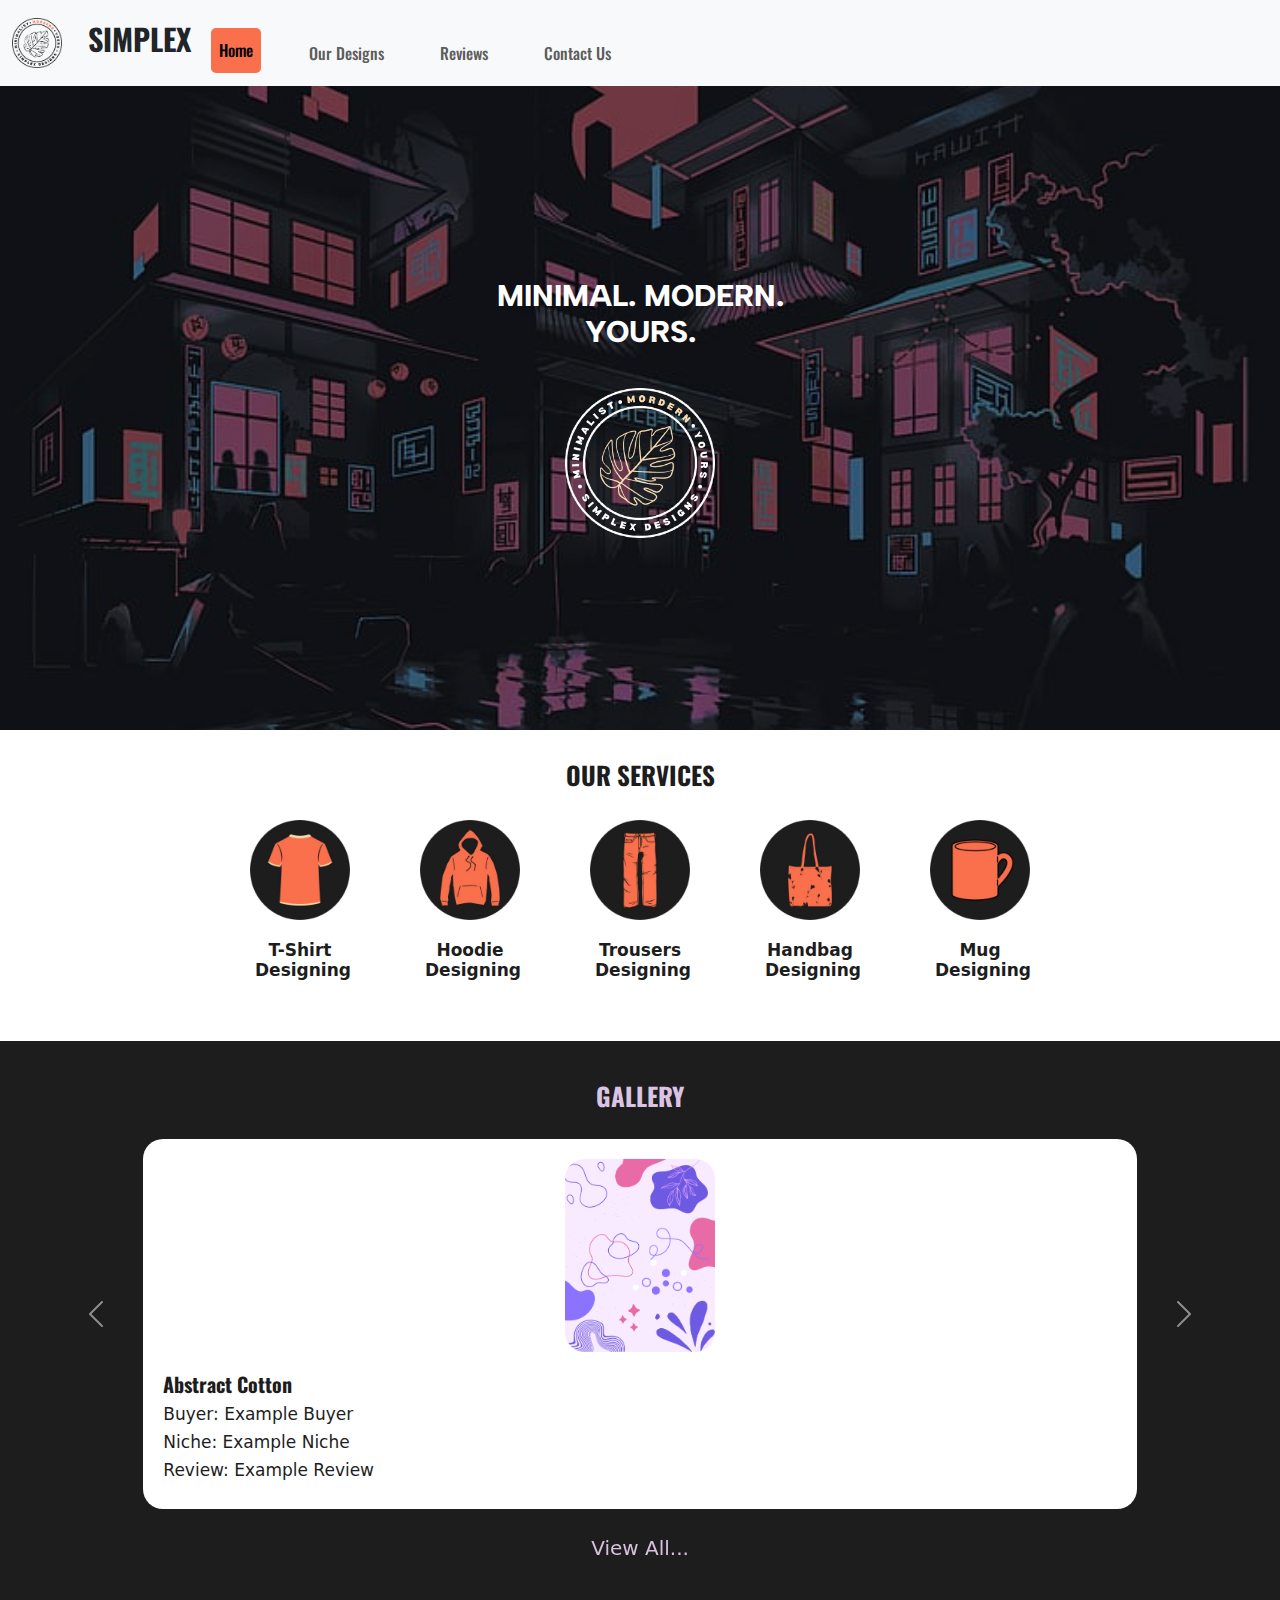
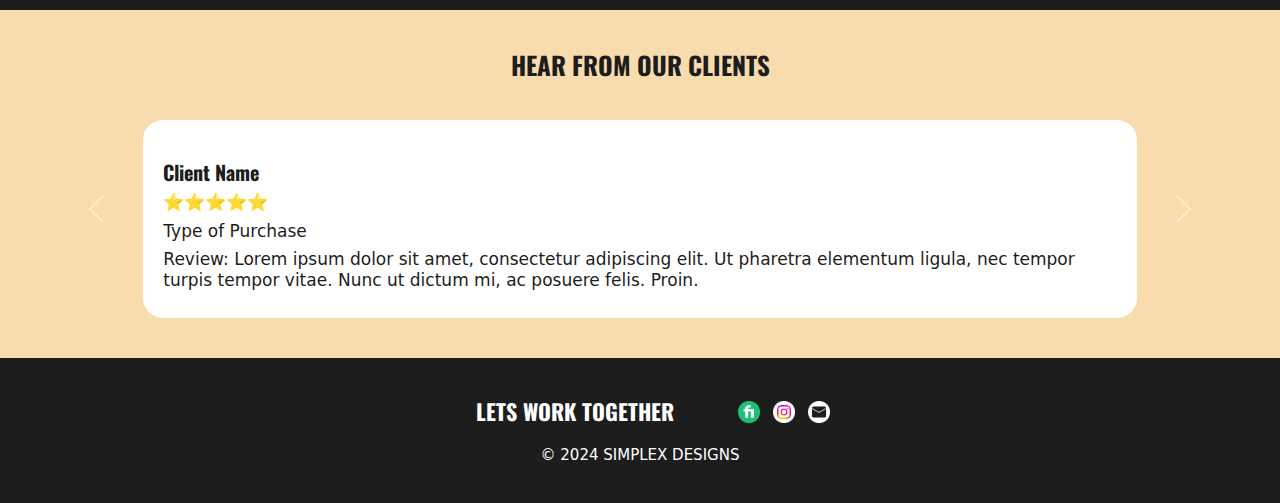
==== index.html @ 63d64731 "framework" ====
<!DOCTYPE html>
<html lang="en">
<head>
    <meta charset="UTF-8">
    <meta name="viewport" content="width=device-width, initial-scale=1.0">
    <meta name="description" content="Minimalist apparel design by Simplex Designs.">
    <title>Simplex Designs</title>
    <link rel="stylesheet" href="style.css">
    <link rel="shortcut icon" href="images/favicon.ico" type="image/x-icon">
    <link href="https://cdn.jsdelivr.net/npm/bootstrap@5.3.3/dist/css/bootstrap.min.css" rel="stylesheet" integrity="sha384-QWTKZyjpPEjISv5WaRU9OFeRpok6YctnYmDr5pNlyT2bRjXh0JMhjY6hW+ALEwIH" crossorigin="anonymous">
    <link rel="preconnect" href="https://fonts.googleapis.com">
    <link rel="preconnect" href="https://fonts.gstatic.com" crossorigin>
    <link href="https://fonts.googleapis.com/css2?family=Albert+Sans:ital,wght@0,100..900;1,100..900&family=Anton+SC&family=Josefin+Sans:ital,wght@0,100..700;1,100..700&family=Oswald:wght@200..700&display=swap" rel="stylesheet">
</head>
<body>

    <!-- Loading Screen with Image -->
    <div id="loading-screen">
        <img src="images/logo.png" alt="Loading..." class="loading-image">
    </div>
    
    <!-- Header Section -->
    <header>
        <!-- Nav Bar -->
        <nav class="navbar navbar-expand-lg bg-body-tertiary top-banner">
            <div class="container-fluid">
                <img  src="images/logo.png" id="logo" class="navbar-brand">
                <h1 class="logo">SIMPLEX</h1>
                <button class="navbar-toggler" type="button" data-bs-toggle="collapse" data-bs-target="#navbarNavAltMarkup" aria-controls="navbarNavAltMarkup" aria-expanded="false" aria-label="Toggle navigation">
                    <span class="navbar-toggler-icon"></span>
                </button>
                <div class="collapse navbar-collapse" id="navbarNavAltMarkup" style="margin-top: 20px;">
                    <div class="navbar-nav">
                    <a class="nav-link active" aria-current="page" href="#logo">Home</a>
                    <a class="nav-link" href="our-designs.html">Our Designs</a>
                    <a class="nav-link" href="reviews.html">Reviews</a>
                    <a class="nav-link" href="contact-us.html">Contact Us</a>
                    </div>
                </div>
            </div>
        </nav>

        <div class="hero">
            <div class="hero-div">
                <h1>MINIMAL. MODERN.<br>YOURS.</h1>
                <img src="images/logo-dark.png" alt="logo" id="hero-logo">
            </div>
        </div>
    </header>

    <!-- Services Section -->
    <section class="services">
        <h2>OUR SERVICES</h2>
        <div class="service-icons">
            <div class="service-item">
                <a href="our-designs.html"><img src="images/t-shirt.png" alt="t-shirt" class="services-icons"></a>
                <h3>T-Shirt<br>Designing</h3>
            </div>
            <div class="service-item">
                <a href="our-designs.html"><img src="images/hoodie.png" alt="hoodie" class="services-icons"></a>
                <h3>Hoodie<br>Designing</h3>
            </div>
            <div class="service-item">
                <a href="our-designs.html"><img src="images/trousers.png" alt="trousers" class="services-icons"></a>
                <h3>Trousers<br>Designing</h3>
            </div>
            <div class="service-item">
                <a href="our-designs.html"><img src="images/handbag.png" alt="handbag" class="services-icons"></a>
                <h3>Handbag<br>Designing</h3>
            </div>
            <div class="service-item">
                <a href="our-designs.html"><img src="images/mug.png" alt="mug" class="services-icons"></a>
                <h3>Mug<br>Designing</h3>
            </div>
        </div>
    </section>
    
    <!-- Gallery Section with Carousel -->
    <section class="gallery">
        <h2>GALLERY</h2>

        <div id="carouselExample" class="carousel slide">
            <div class="carousel-inner">
                <!--Abstract Cotton-->
                <div class="carousel-item active">
                    <center>
                        <div class="docker">
                            <div class="gallery-item">
                                <img src="products/abstract-cotton.png" class="gallery-image d-block w-100" alt="Abstract Cotton">
                                <div class="gallery-text">
                                    <h4>Abstract Cotton</h4>
                                    <h6>Buyer: Example Buyer</h6>
                                    <h6>Niche: Example Niche</h6>
                                    <h6>Review: Example Review</h6>
                                </div>
                            </div>
                        </div>
                    </center>
                </div>

                <!--Abstract Geometric-->
                <div class="carousel-item">
                    <center>
                        <div class="docker">
                            <div class="gallery-item">
                                <img src="products/untimed.png" class="gallery-image d-block w-100" alt="Abstract Baby">
                                <div class="gallery-text">
                                    <h4>Untimed</h4>
                                    <h6>Buyer: Example Buyer</h6>
                                    <h6>Niche: Example Niche</h6>
                                    <h6>Review: Example Review</h6>
                                </div>
                            </div>
                        </div>
                    </center>
                </div>

                <!--Motorsport-->
                <div class="carousel-item">
                    <center>
                        <div class="docker">
                            <div class="gallery-item">
                                <img src="products/progress.png" class="gallery-image d-block w-100" alt="Abstract Baby">
                                <div class="gallery-text">
                                    <h4>Progress</h4>
                                    <h6>Buyer: Example Buyer</h6>
                                    <h6>Niche: Example Niche</h6>
                                    <h6>Review: Example Review</h6>
                                </div>
                            </div>
                        </div>
                    </center>
                </div>

                <!--Limits-->
                <div class="carousel-item">
                    <center>
                        <div class="docker">
                            <div class="gallery-item">
                                <img src="products/limit.png" class="gallery-image d-block w-100" alt="Abstract Baby">
                                <div class="gallery-text">
                                    <h4>Limits</h4>
                                    <h6>Buyer: Example Buyer</h6>
                                    <h6>Niche: Example Niche</h6>
                                    <h6>Review: Example Review</h6>
                                </div>
                            </div>
                        </div>
                    </center>
                </div>

                <!--Success-->
                <div class="carousel-item">
                    <center>
                        <div class="docker">
                            <div class="gallery-item">
                                <img src="products/hustle.png" class="gallery-image d-block w-100" alt="Abstract Baby">
                                <div class="gallery-text">
                                    <h4>Hustle</h4>
                                    <h6>Buyer: Example Buyer</h6>
                                    <h6>Niche: Example Niche</h6>
                                    <h6>Review: Example Review</h6>
                                </div>
                            </div>
                        </div>
                    </center>
                </div>
            </div>

            <button class="carousel-control-prev" type="button" data-bs-target="#carouselExample" data-bs-slide="prev">
                <span class="carousel-control-prev-icon" aria-hidden="true"></span>
                <span class="visually-hidden">Previous</span>
            </button>

            <button class="carousel-control-next" type="button" data-bs-target="#carouselExample" data-bs-slide="next">
                <span class="carousel-control-next-icon" aria-hidden="true"></span>
                <span class="visually-hidden">Next</span>
            </button>

        </div>

        <h3><a href="our-designs.html">View All...</a></h3>
    </section>

    <!-- Client Reviews Section with Carousel -->
    <section class="testimonials">
        <h2>HEAR FROM OUR CLIENTS</h2>

        <div id="carouselExampleAutoplaying" class="carousel slide" data-bs-ride="carousel">
            <div class="carousel-inner">
                <div class="carousel-item active">
                    <center>
                        <div class="docker">
                            <div class="gallery-item">
                                <div class="gallery-text">
                                    <h4>Client Name</h4>
                                    <h6>⭐⭐⭐⭐⭐</h6>
                                    <h6>Type of Purchase</h6>
                                    <h6>Review: Lorem ipsum dolor sit amet, consectetur adipiscing elit. Ut pharetra elementum ligula, nec tempor turpis tempor vitae. Nunc ut dictum mi, ac posuere felis. Proin.</h6>
                                </div>
                            </div>
                        </div>
                    </center>
                </div>

                <div class="carousel-item">
                    <center>
                        <div class="docker">
                            <div class="gallery-item">
                                <div class="gallery-text">
                                    <h4>Client Name</h4>
                                    <h6>⭐⭐⭐⭐⭐</h6>
                                    <h6>Type of Purchase</h6>
                                    <h6>Review: Lorem ipsum dolor sit amet, consectetur adipiscing elit. Ut pharetra elementum ligula, nec tempor turpis tempor vitae. Nunc ut dictum mi, ac posuere felis. Proin.</h6>
                                </div>
                            </div>
                        </div>
                    </center>
                </div>

                <div class="carousel-item">
                    <center>
                        <div class="docker">
                            <div class="gallery-item">
                                <div class="gallery-text">
                                    <h4>Client Name</h4>
                                    <h6>⭐⭐⭐⭐⭐</h6>
                                    <h6>Type of Purchase</h6>
                                    <h6>Review: Lorem ipsum dolor sit amet, consectetur adipiscing elit. Ut pharetra elementum ligula, nec tempor turpis tempor vitae. Nunc ut dictum mi, ac posuere felis. Proin.</h6>
                                </div>
                            </div>
                        </div>
                    </center>
                </div>
            </div>


            <button class="carousel-control-prev" type="button" data-bs-target="#carouselExampleAutoplaying" data-bs-slide="prev">
                <span class="carousel-control-prev-icon" aria-hidden="true"></span>
                <span class="visually-hidden">Previous</span>
            </button>

            <button class="carousel-control-next" type="button" data-bs-target="#carouselExampleAutoplaying" data-bs-slide="next">
                <span class="carousel-control-next-icon" aria-hidden="true"></span>
                <span class="visually-hidden">Next</span>
            </button>
        </div>

    </section>

    <!-- Footer Section -->
    <footer>
        <div class="cta">
            <h1>LETS WORK TOGETHER</h1>
            <div class="footer-images">
                <a href="https://www.fiverr.com/s/bdYqAYY" target="_blank"><img src="images/fiverr.png" alt="" class="footer-icons"></a>
                <a href="https://www.instagram.com/simplexdesigns.shop/profilecard/?igsh=cDAzc3FzdXZ0c2Vl" target="_blank"><img src="images/instagram.png" alt="" class="footer-icons"></a>
                <a href="contact-us.html" target="_blank"><img src="images/email.png" alt="Email" class="footer-icons"></a>
            </div>
        </div>
        <div class="footer-text">
            <p>&copy; 2024 SIMPLEX DESIGNS</p>
        </div>
    </footer>

    <script src="script.js"></script>
    <script src="https://cdn.jsdelivr.net/npm/bootstrap@5.3.3/dist/js/bootstrap.bundle.min.js" integrity="sha384-YvpcrYf0tY3lHB60NNkmXc5s9fDVZLESaAA55NDzOxhy9GkcIdslK1eN7N6jIeHz" crossorigin="anonymous"></script>
</body>
</html>
---- style.css ----
/* General Styles */
* {
    box-sizing: border-box;
    margin: 0;
    padding: 0;
}

body {
    font-family: "Josefin Sans", sans-serif;
    font-optical-sizing: auto;
    font-weight: 400;
    font-style: normal;
    color: #1d1d1d;
    background-color: #ffffff;
}

/* Full-screen loading screen */
#loading-screen {
    position: fixed;
    top: 0;
    left: 0;
    width: 100vw;
    height: 100vh;
    background-color: rgba(255, 255, 255, 0.9);
    display: flex;
    justify-content: center;
    align-items: center;
    z-index: 1000;
}

/* Image with "beeping" animation */
.loading-image {
    width: 100px;
    animation: beep 1s ease-in-out infinite;
}

/* Animation for "beeping" effect */
@keyframes beep {
    0%, 100% { opacity: 1; }
    50% { opacity: 0; }
}

header, footer, section {
    padding: 0px;
    text-align: center;
}

/* Header and Navigation */
.top-banner {
    background-color: #e0edee;
    display: flex;
    align-items:normal;
    justify-content: left;
    padding: 10px 20px;
    font-family: "Oswald", sans-serif;
    font-weight: 500;
    font-style: normal;
}
#logo{
    width: 50px;
    height: auto;
}
.logo {
    margin-left: 10px;
    font-weight: 700;
    font-size: 30px;
    font-weight: bold;
}

.nav{
    background-color: #1d1d1d;
    font-family: "Josefin Sans", sans-serif;
    font-optical-sizing: auto;
    font-weight: 400;
    font-style: normal;
}

nav a {
    color: #b0b0b0;
    margin: 5px 20px;
    text-decoration: none;
    font-size: 18px;
}

nav a.active {
    background-color: #fa704d;
    color: #000000;
    margin-top: 0;
    padding: 10px 0;
    border-radius: 5px;
}

.hero {
    position: relative;
    background-color: #f8dcae; /* Fallback color in case image doesn't load */
    overflow: hidden;
    font-family: "Albert Sans", sans-serif;
    padding: 15% 5%;
    font-optical-sizing: auto;
    font-weight: 400;
    font-style: normal;
    z-index: 0;
}

.hero::before {
    content: '';
    position: absolute;
    top: 0;
    left: 0;
    width: 100%;
    height: 100%;
    background-image: url(images/hero-bg.jpg);
    background-size: cover;
    background-position: center;
    filter: brightness(50%); /* Reduces brightness to 50% */
    z-index: -1; /* Ensures it stays behind the content */
}

.hero-div {
    position: relative;
    z-index: 1; /* Places content above the overlay */
    display: block;
    align-items: center;
    gap: 20%;
    justify-content: center;
}

.hero h1 {
    font-size: 30px;
    font-weight: 800;
    color: #ffffff;
}

.hero #hero-logo {
    margin-top: 30px;
    width: 150px;
    height: auto;
}

/* Services Section */
.services {
    background-color: #ffffff;
    padding: 30px 0;
}
.services h2{
    font-family: "Oswald", sans-serif;
    font-style: normal;
    font-size: 25px;
    font-weight: 900;
    color: #1d1d1d;
}
.services h3 {
    font-size: 17px;
    font-weight: 600;
    color: #1d1d1d;
    margin: 20px 20px;
}

.service-icons {
    display: flex;
    justify-content: center;
    gap: 20px;
    margin-top: 20px;
    flex-wrap: wrap;
}

.service-item {
    width: 150px;
    height: auto;
    align-items: center;
    justify-content: center;
    gap: 10px;
    font-size: 14px;
    color: #1d1d1d;
    text-align: center;
    padding: 10px;
}

.service-item .services-icons{
    width: 100px;
    height: auto;
}

/* Gallery Section */
.gallery {
    background-color: #1d1d1d;
    color: #dbc4e3;
    padding: 40px 0;
    align-items: center;
}

.gallery h2 {
    font-family: "Oswald", sans-serif;
    font-style: normal;
    font-size: 25px;
    font-weight: 900;
    color: #dbc4e3;
}
.gallery h3{
    margin-top: 20px;
}
.gallery h3 a{
    text-decoration: none; 
    font-size: 20px;
    font-weight: 400;
    color: #dbc4e3;
    filter: brightness(98%);
    margin-top: 20px;
}
.gallery h3 a:hover{
    text-decoration: underline;
    filter: brightness(100%);
    color: #ffffff;
}
.docker{
    display: flex; 
    gap: 20px; 
    width: 80%; 
    justify-content: center;
}

.gallery-item{
    background-color: #ffffff;
    width: 97%;
    height: auto;
    gap: 20px;
    justify-content: left;
    margin-top: 20px;

}
.gallery-item img{
    width: 80px;
    height: auto;
}
.gallery-item .gallery-text{
    margin-top: 20px;
    color: #1d1d1d;
    text-align: left;
}
.gallery-text h4{
    font-size: 20px;
    font-family: "Oswald", sans-serif;
    font-style: normal;
    font-weight: 900;
}
.gallery-text h6{
    font-size: 17px;
    font-weight: 400;
}

.gallery-item, .review-item {
    border-radius: 20px;
    box-sizing: border-box;
    padding: 20px;
}

.gallery-item img, .review-item img {
    max-width: 150px;
    border-radius: 20px;
}

/* Testimonials Section */
.testimonials {
    background-color: #f8dcae;
    padding: 40px 0;
}

.testimonials h2 {
    font-family: "Oswald", sans-serif;
    font-style: normal;
    font-size: 25px;
    font-weight: 900;
    color: #1d1d1d;
    margin-bottom: 20px;
}

.client-carousel .review-item {
    background-color: #ffffff;
    border-radius: 10px;
    padding: 20px;
    margin: 0 10px;
    color: #1d1d1d;
    box-shadow: 0px 0px 10px rgba(0, 0, 0, 0.1);
}

/* Footer Section */
footer {
    background-color: #1d1d1d;
    color: #ffffff;
    padding: 20px 0;
}

.cta {
    display: flex;
    align-items: center;
    justify-content: center;
    gap: 5%;
    margin: 20px auto;
}

.cta h1{
    font-size: 22px;
    font-family: "Oswald", sans-serif;
    font-style: normal;
    font-weight: 700;
    margin: 0;
}

.footer-images{
    display: flex;
    gap: 20%;
}

.footer-images .footer-icons{
    width: 22px;
    height: auto;
}

.footer-text {
    font-size: 15px;
}

/* Carousel Animation */
.carousel-inner {
    display: flex;
    transition: transform 0.5s ease-in-out;
}

/* Lightbox Styling */
#lightbox {
    position: fixed;
    top: 0;
    left: 0;
    width: 100%;
    height: 100%;
    background: rgba(0, 0, 0, 0.8);
    display: flex;
    align-items: center;
    justify-content: center;
    visibility: hidden;
    opacity: 0;
    transition: opacity 0.3s ease;
}

#lightbox.active {
    visibility: visible;
    opacity: 1;
}

#lightbox img {
    max-width: 90%;
    max-height: 80%;
    border-radius: 10px;
    animation: zoomIn 0.3s ease;
}

/* Animation for Loading Screen Fade-in */
@keyframes fadeIn {
    0% { opacity: 0; }
    100% { opacity: 1; }
}

#loading-screen {
    animation: fadeIn 0.5s ease forwards;
}

/* Animation for Lightbox Zoom */
@keyframes zoomIn {
    0% { transform: scale(0.5); opacity: 0; }
    100% { transform: scale(1); opacity: 1; }
}

#lightbox.active img {
    animation: zoomIn 0.3s ease forwards;
}

/* Animation for Lightbox Fade-out */
@keyframes fadeOut {
    0% { opacity: 1; }
    100% { opacity: 0; }
}

#lightbox:not(.active) {
    animation: fadeOut 0.3s ease forwards;
}
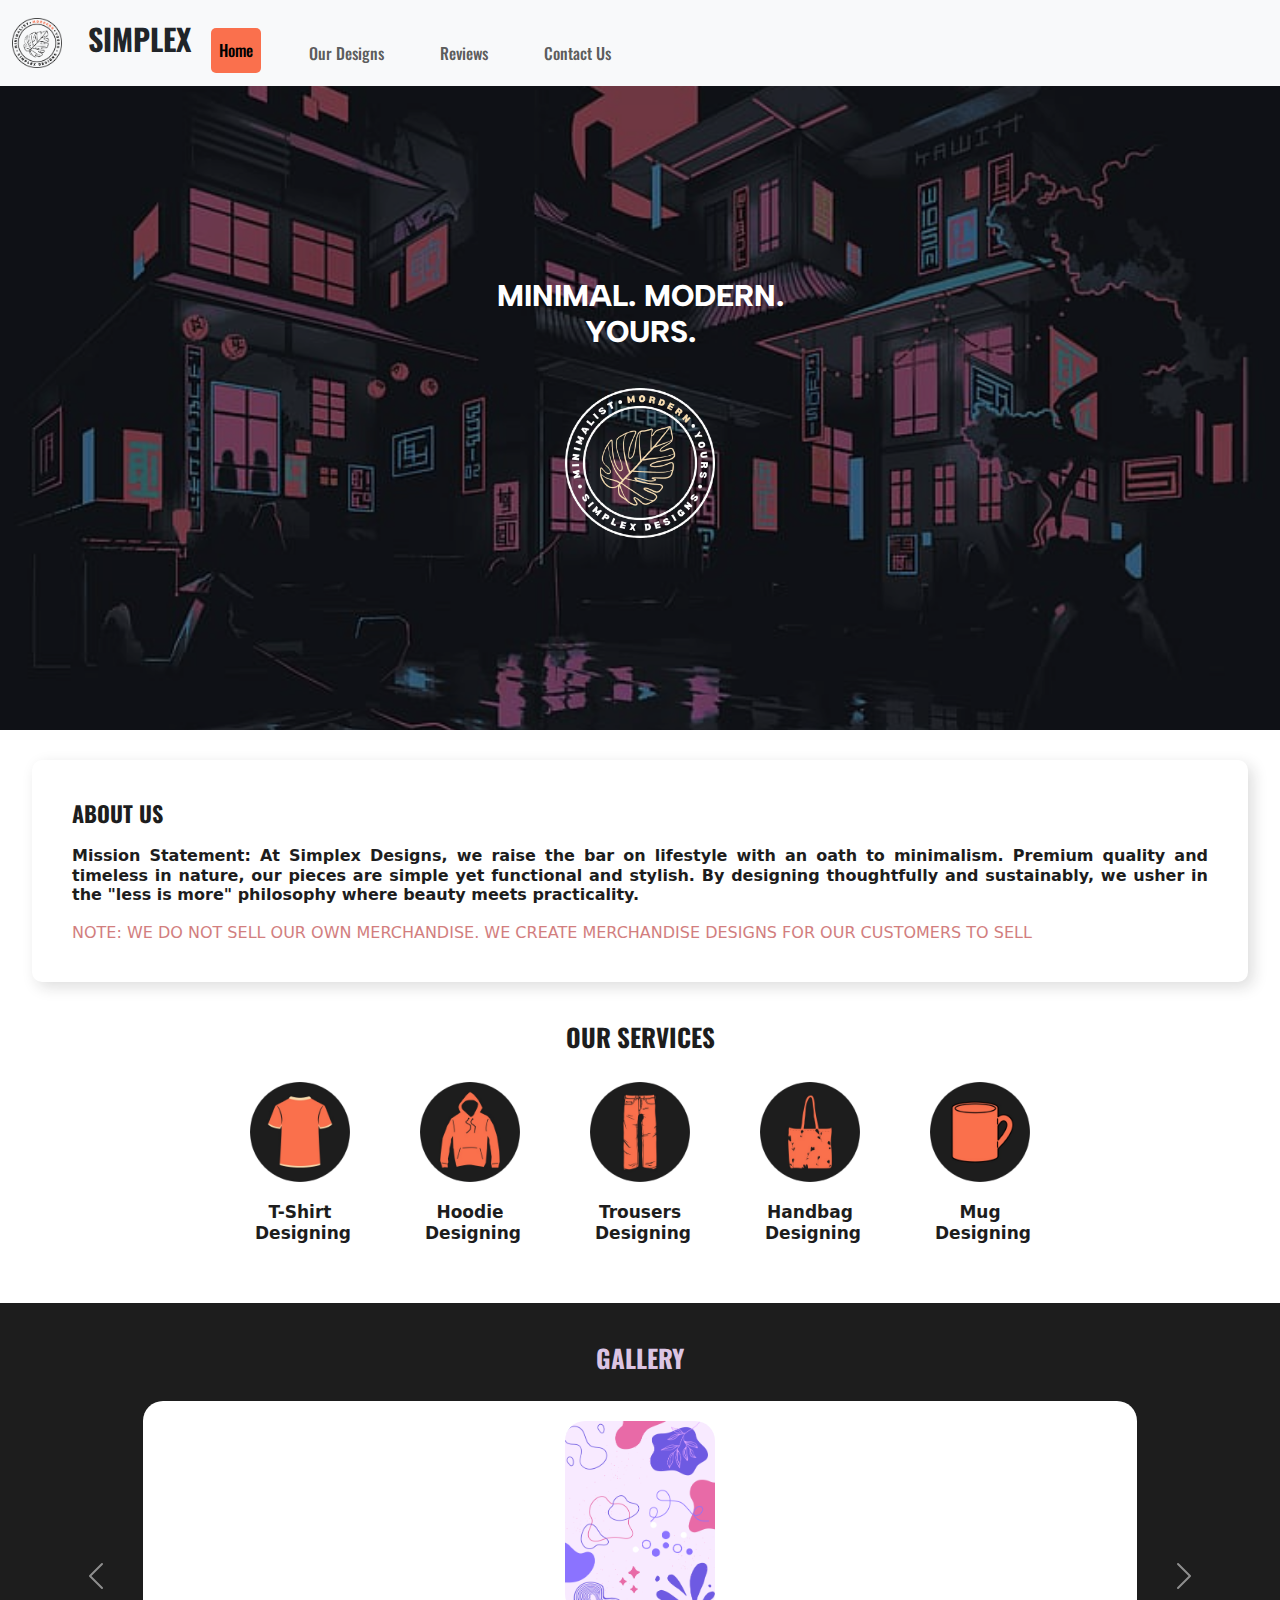
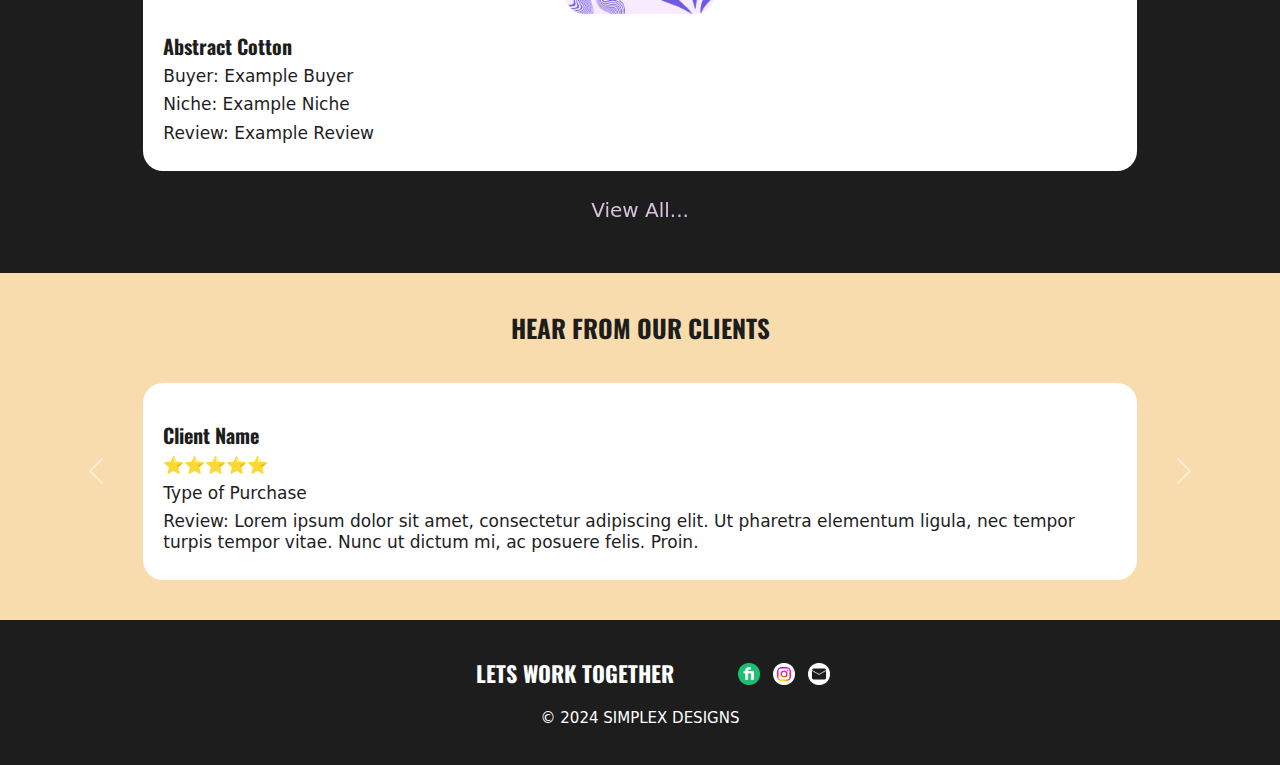
==== commit fb27c6a2: "animated" ====
--- a/index.html
+++ b/index.html
@@ -50,6 +50,22 @@
 
     <!-- Services Section -->
     <section class="services">
+        <center>
+            <div class="about">
+                <h2>ABOUT US</h2>
+                <h3 style="text-align: justify;">
+                    Mission Statement: At Simplex Designs, we raise the bar on lifestyle with an oath to minimalism. 
+                    Premium quality and timeless in nature, our pieces are simple yet functional and stylish. 
+                    By designing thoughtfully and sustainably, we usher in the "less is more" philosophy where 
+                    beauty meets practicality.<br><br>
+                    
+                    <span style="font-weight: 400; color: rgb(210, 126, 126);">
+                        NOTE: WE DO NOT SELL OUR OWN MERCHANDISE. WE CREATE MERCHANDISE DESIGNS FOR OUR CUSTOMERS 
+                        TO SELL
+                    </span>
+                </h3>
+            </div>
+        </center>
         <h2>OUR SERVICES</h2>
         <div class="service-icons">
             <div class="service-item">
--- a/style.css
+++ b/style.css
@@ -142,6 +142,32 @@
     background-color: #ffffff;
     padding: 30px 0;
 }
+
+.about{
+    width: 95%;
+    background-color: #ffffff;
+    height: auto;
+    gap: 20px;
+    margin: 0 0 40px 0;
+    border-radius: 10px;
+    box-sizing: border-box;
+    padding: 20px;
+    color: #ffffff;
+    box-shadow: 5px 5px 15px rgba(29, 29, 29, 0.15);
+}
+
+.about h2{
+    margin: 20px 20px;
+    text-align: left;
+    font-size: 22px!important;
+}
+
+.about h3 {
+    font-size: 16px!important;
+    font-weight: 600;
+    margin: 20px 20px;
+}
+
 .services h2{
     font-family: "Oswald", sans-serif;
     font-style: normal;
@@ -353,33 +379,103 @@
     border-radius: 10px;
     animation: zoomIn 0.3s ease;
 }
-
-/* Animation for Loading Screen Fade-in */
-@keyframes fadeIn {
-    0% { opacity: 0; }
-    100% { opacity: 1; }
-}
-
-#loading-screen {
-    animation: fadeIn 0.5s ease forwards;
-}
-
-/* Animation for Lightbox Zoom */
+/* Zoom In Animation */
 @keyframes zoomIn {
-    0% { transform: scale(0.5); opacity: 0; }
-    100% { transform: scale(1); opacity: 1; }
-}
-
-#lightbox.active img {
-    animation: zoomIn 0.3s ease forwards;
-}
-
-/* Animation for Lightbox Fade-out */
+    from {
+        transform: scale(0.8);
+    }
+    to {
+        transform: scale(1);
+    }
+}
+
+/* Responsive Design Adjustments */
+@media (max-width: 768px) {
+    .top-banner {
+        flex-direction: column;
+        text-align: center;
+    }
+
+    nav a {
+        display: block;
+        margin: 5px 0;
+    }
+
+    .service-icons {
+        flex-direction: row;
+        overflow-x: auto;
+        gap: 10px;
+    }
+
+    .carousel-btn {
+        font-size: 20px;
+    }
+}
+
+
+/* Loading Screen Animation */
 @keyframes fadeOut {
     0% { opacity: 1; }
-    100% { opacity: 0; }
-}
-
-#lightbox:not(.active) {
-    animation: fadeOut 0.3s ease forwards;
-}
+    100% { opacity: 0; display: none; }
+}
+
+/* "Beep" Animation for Loading Image */
+@keyframes beep {
+    0%, 100% { opacity: 1; }
+    50% { opacity: 0; }
+}
+
+/* Fade and Slide-in Animation for Sections */
+@keyframes slideUpFadeIn {
+    from {
+        opacity: 0;
+        transform: translateY(20px);
+    }
+    to {
+        opacity: 1;
+        transform: translateY(0);
+    }
+}
+
+/* Zoom In Effect for Logos and Hero Elements */
+@keyframes zoomIn {
+    from { transform: scale(0.8); }
+    to { transform: scale(1); }
+}
+
+/* Apply Animations */
+#loading-screen {
+    animation: fadeOut 0.5s ease forwards;
+}
+
+.loading-image {
+    animation: beep 1s ease-in-out infinite;
+}
+
+.top-banner, .hero, .services, .gallery, .testimonials, footer {
+    animation: slideUpFadeIn 1s ease forwards;
+}
+
+#logo, #hero-logo {
+    animation: zoomIn 0.8s ease forwards;
+}
+
+.gallery-item, .review-item, .service-item, .about {
+    transition: transform 0.3s ease;
+}
+
+.gallery-item:hover, .review-item:hover, .service-item:hover {
+    transform: scale(1.05);
+}
+
+.about:hover{
+    h2{
+        color: #b0b0b0;
+    }
+    transform: scale(1.01);
+}
+
+/* Lightbox Zoom Animation */
+#lightbox img {
+    animation: zoomIn 0.3s ease;
+}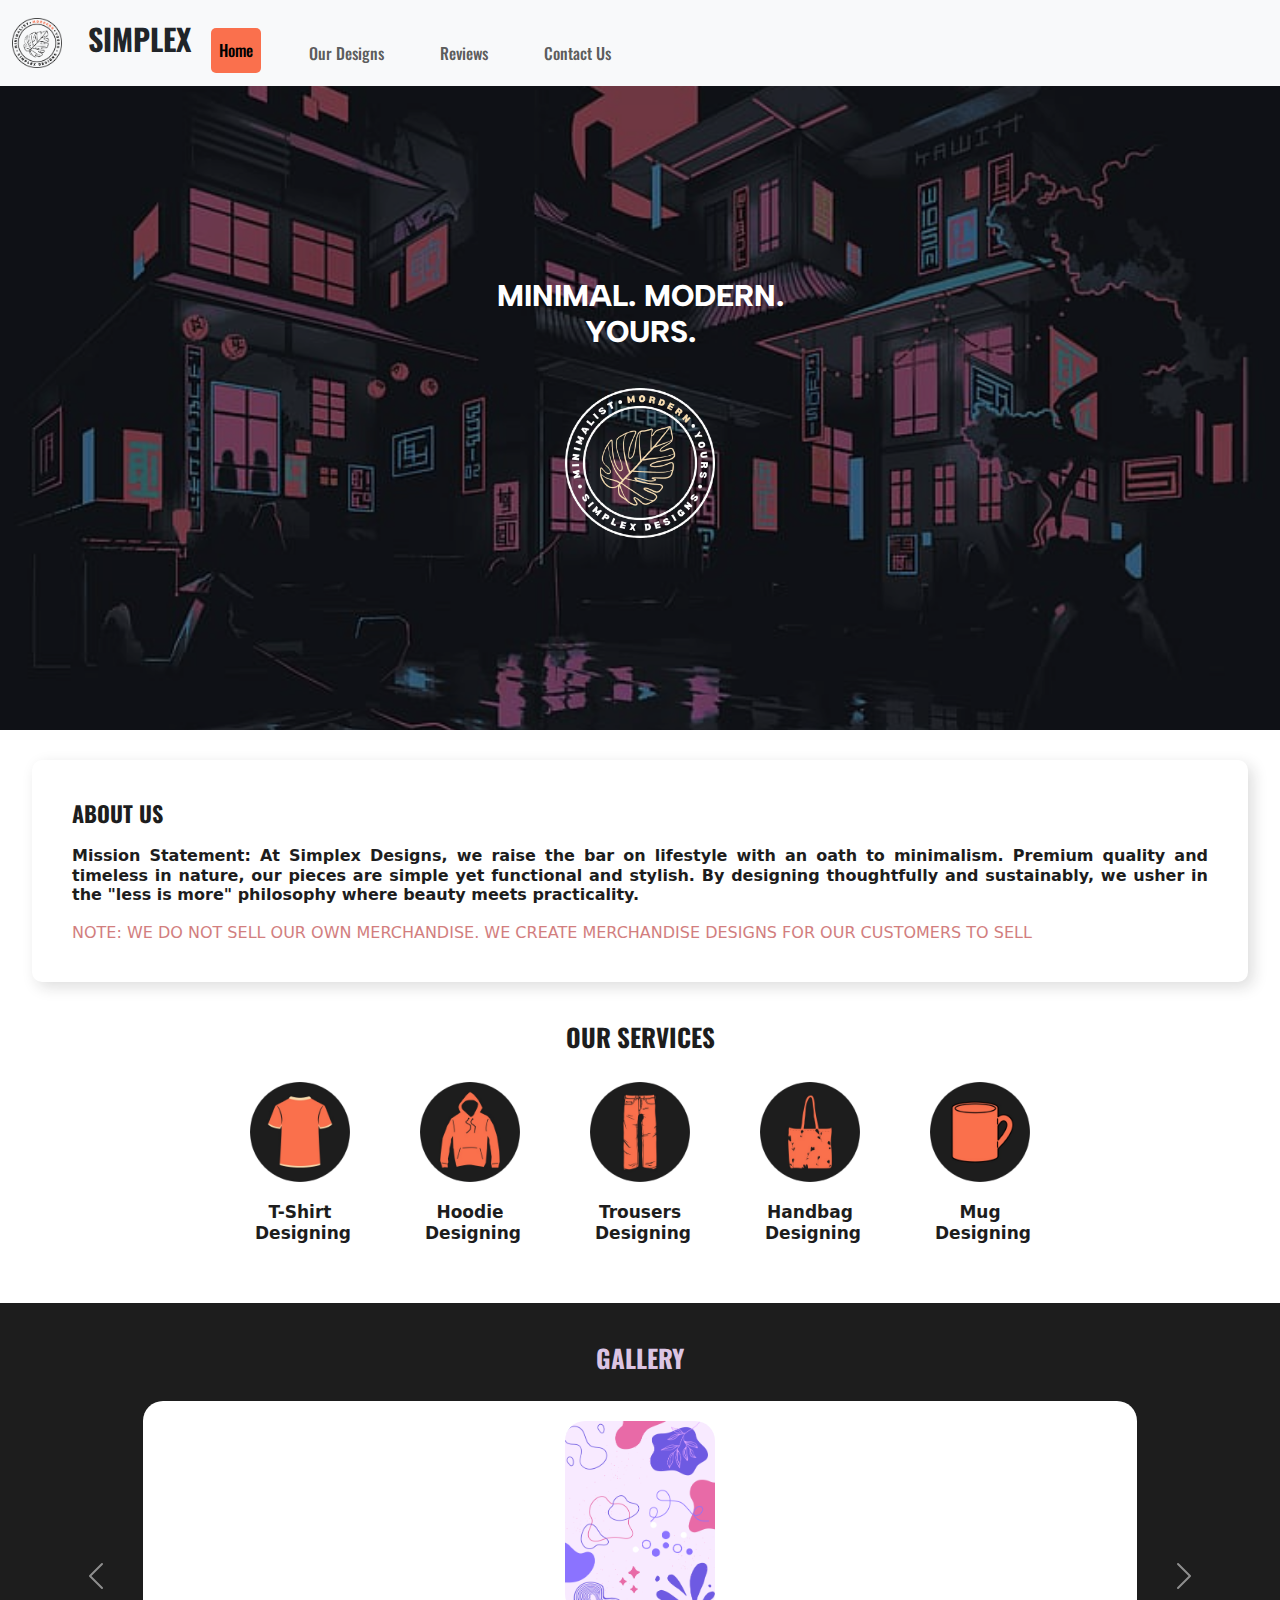
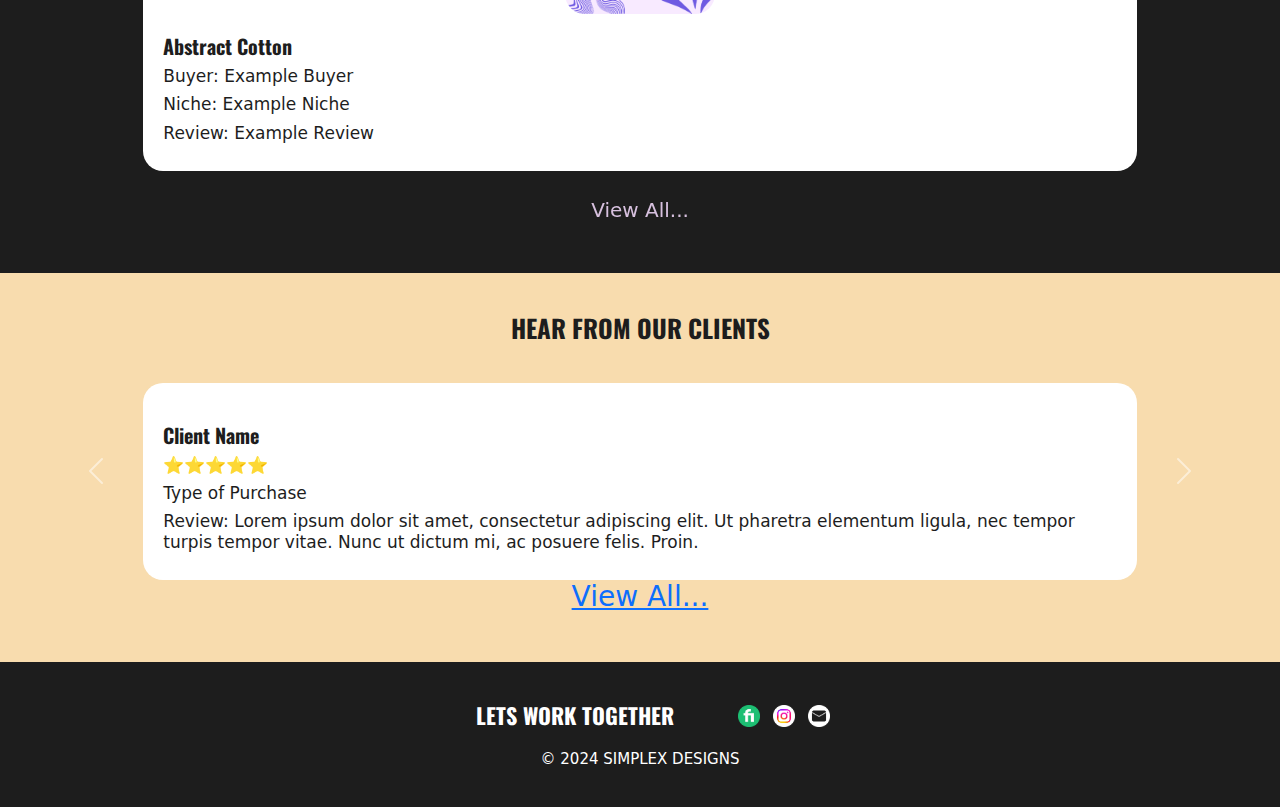
==== commit c3f601c8: "1" ====
--- a/index.html
+++ b/index.html
@@ -262,6 +262,7 @@
             </button>
         </div>
 
+        <h3><a href="reviews.html">View All...</a></h3>
     </section>
 
     <!-- Footer Section -->
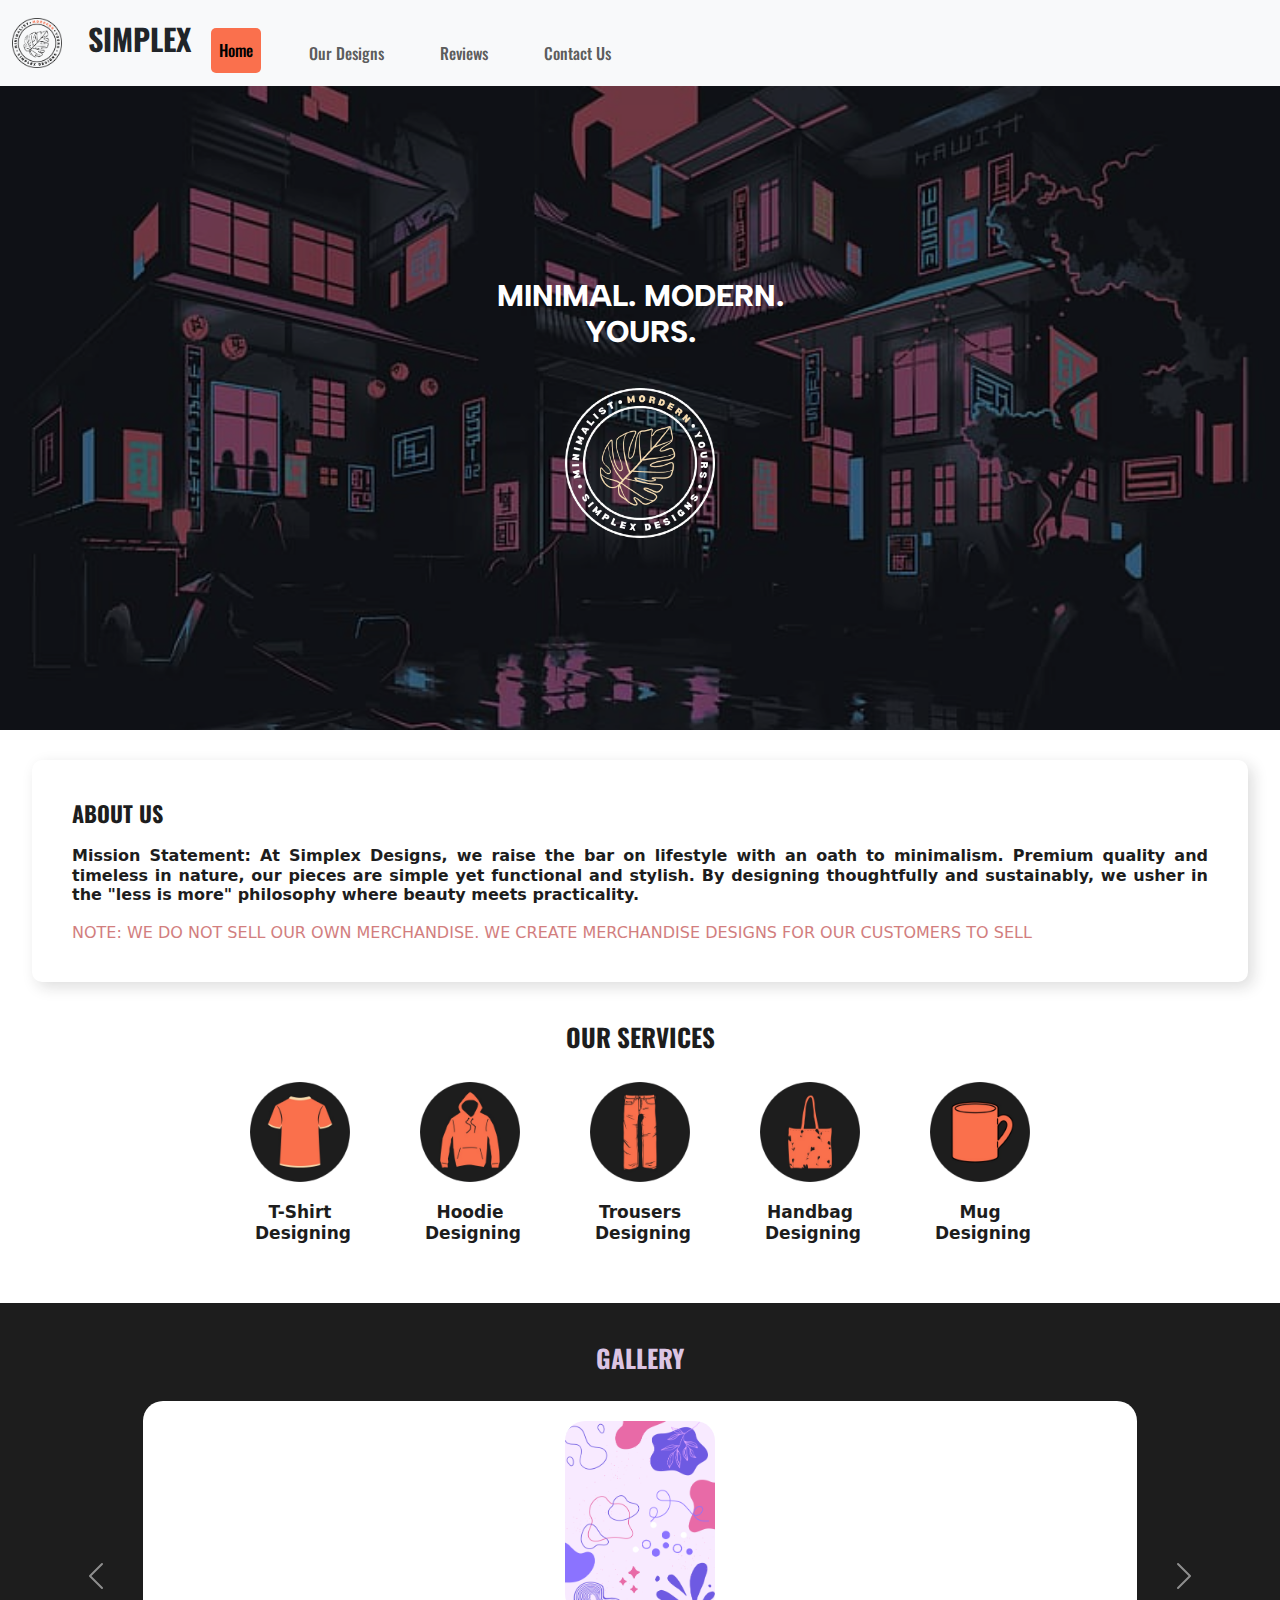
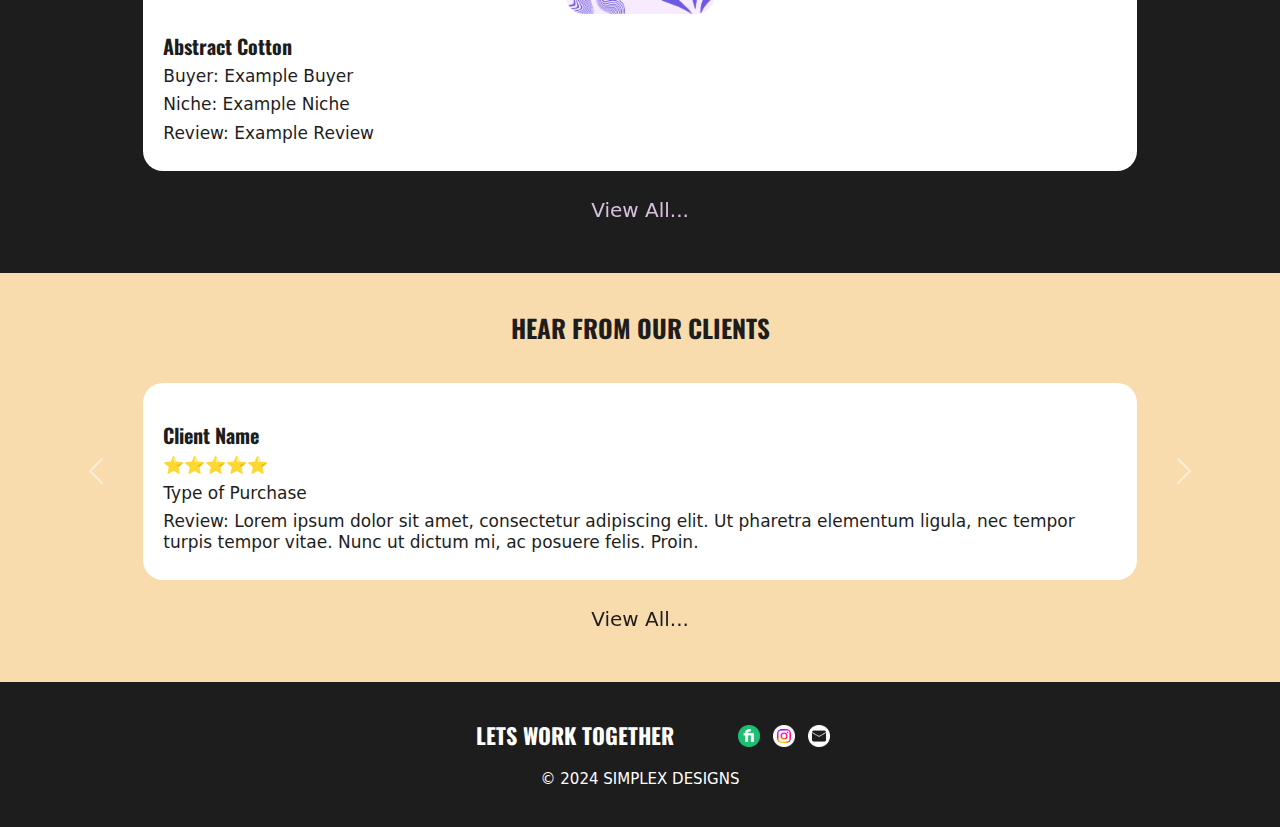
==== commit 44981862: "update" ====
--- a/index.html
+++ b/index.html
@@ -262,7 +262,7 @@
             </button>
         </div>
 
-        <h3><a href="reviews.html">View All...</a></h3>
+        <h3><a href="reviews.html" style="color: #1d1d1d;">View All...</a></h3>
     </section>
 
     <!-- Footer Section -->
--- a/style.css
+++ b/style.css
@@ -222,10 +222,10 @@
     font-weight: 900;
     color: #dbc4e3;
 }
-.gallery h3{
+.gallery h3, .testimonials h3{
     margin-top: 20px;
 }
-.gallery h3 a{
+.gallery h3 a, .testimonials h3 a{
     text-decoration: none; 
     font-size: 20px;
     font-weight: 400;
@@ -233,7 +233,7 @@
     filter: brightness(98%);
     margin-top: 20px;
 }
-.gallery h3 a:hover{
+.gallery h3 a:hover, .testimonials h3 a:hover{
     text-decoration: underline;
     filter: brightness(100%);
     color: #ffffff;
